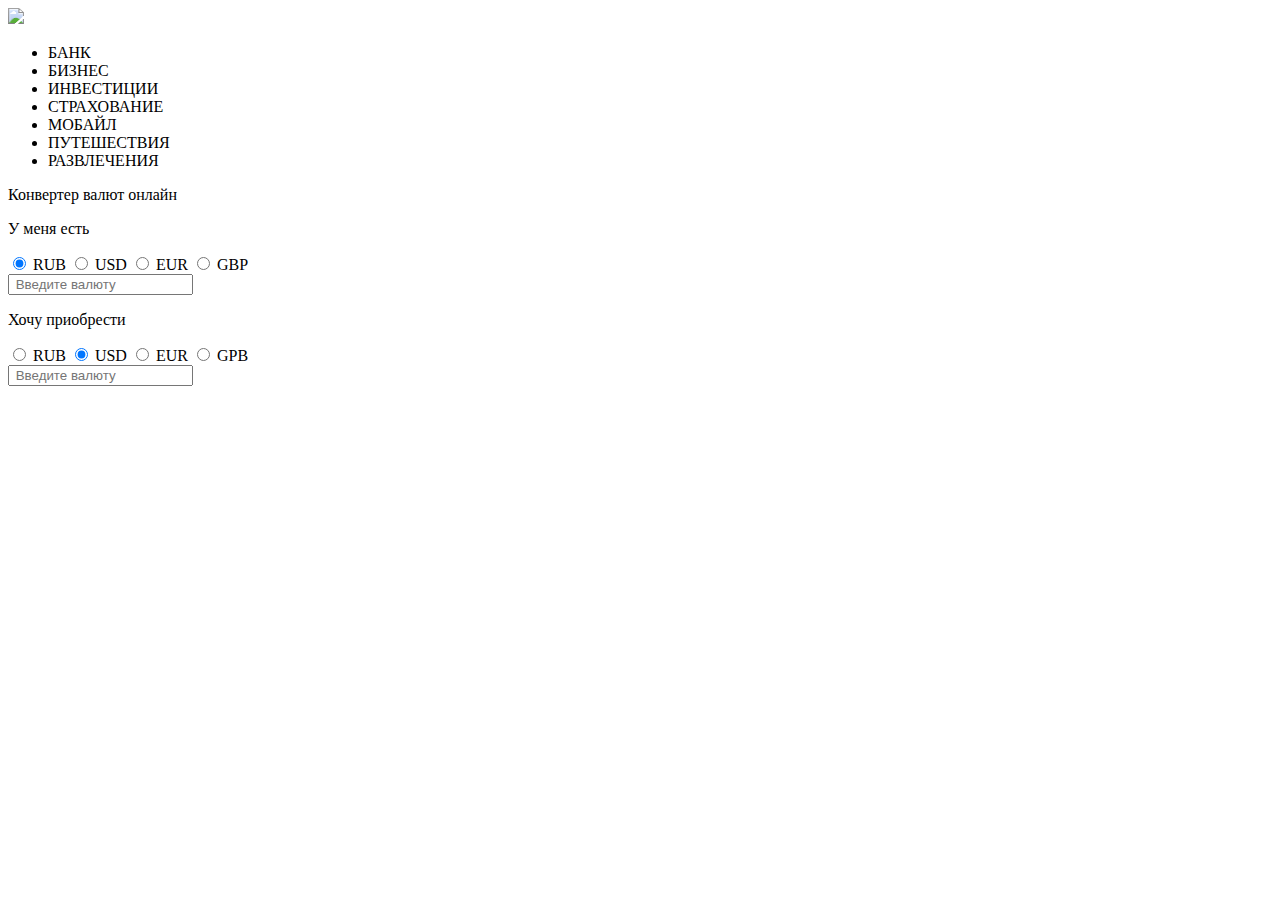
==== JsConvert/Converter-1/src/index.html @ 72777bee "Add files via upload" ====
<!DOCTYPE html>
<html lang="en">
<head>
    <meta charset="UTF-8">
    <meta http-equiv="X-UA-Compatible" content="IE=edge">
    <meta name="viewport" content="width=device-width, initial-scale=1.0">
    <link href="/src/styles.css" rel="stylesheet" type="text/css">
    <title>Document</title>
</head>
<body>
    <div class="navbar__color">
        <div class="container">
           <div class="navbar">
                <div class="navbar__logo">
                    <img src="/src/img/logo.png">
                </div>
                <div class="navbar__ul">
                    <ul >
                        <li>БАНК</li>
                        <li>БИЗНЕС</li>
                        <li>ИНВЕСТИЦИИ</li>
                        <li>СТРАХОВАНИЕ</li>
                        <li>МОБАЙЛ</li>
                        <li>ПУТЕШЕСТВИЯ</li>
                        <li>РАЗВЛЕЧЕНИЯ</li>
                    </ul>
                 </div>
            </div>
        </div>
    </div>

    <div class="container">
        <div  class="main__text">
            <p>Конвертер валют онлайн</p>
        </div>
        <div class="left">
            <p class="text">У меня есть </p>
            <div class="button__block">
                <input type="radio" id="RUB" value="RUB" class="left1" name="fromleft" checked="checked">
                <label for="RUB">RUB</label>
                <input type="radio" id="USD" value="USD" class="left1" name="fromleft" >
                <label for="USD">USD</label>
                <input type="radio" id="EUR" value="EUR" class="left1" name="fromleft">
                <label for="EUR">EUR</label>
                <input type="radio" id="GBP" value="GBP" class="left1" name="fromleft">
                <label for="GBP">GBP</label>
            </div>
            <div class="input__space">
                <input type="number" class="inputFrom" id="currency__input" name="input1" placeholder=" Введите валюту" required
                    minlength="1" maxlength="16">
                    <p class="p__text" id="legend"></p>
            </div>
        </div>   
 
        <div class="right">
            <p class="text">Хочу приобрести</p>
            <div class="button__block">
                <input type="radio" id="RUB2" value="RUB" class="right1" name="toright">
                <label for="RUB2">RUB</label>
                <input type="radio" id="USD2" value="USD" class="right1" name="toright"  checked="checked">
                <label for="USD2">USD</label>
                <input type="radio" id="EUR2" value="EUR" class="right1" name="toright">
                <label for="EUR2">EUR</label>
                <input type="radio" id="GBP2" value="GBP" class="right1" name="toright">
                <label for="GBP2">GPB</label>
            </div>
            <div class="input__space">
                <input type="number" class="inputTo" id="currency__input" name="input1" placeholder=" Введите валюту" required
                    minlength="1" maxlength="16">
                <p class="p__text" id="legend2"></p>
            </div>
        </div>
    </div>
<script src="index.mjs" type="module"></script>
</body>
</html>
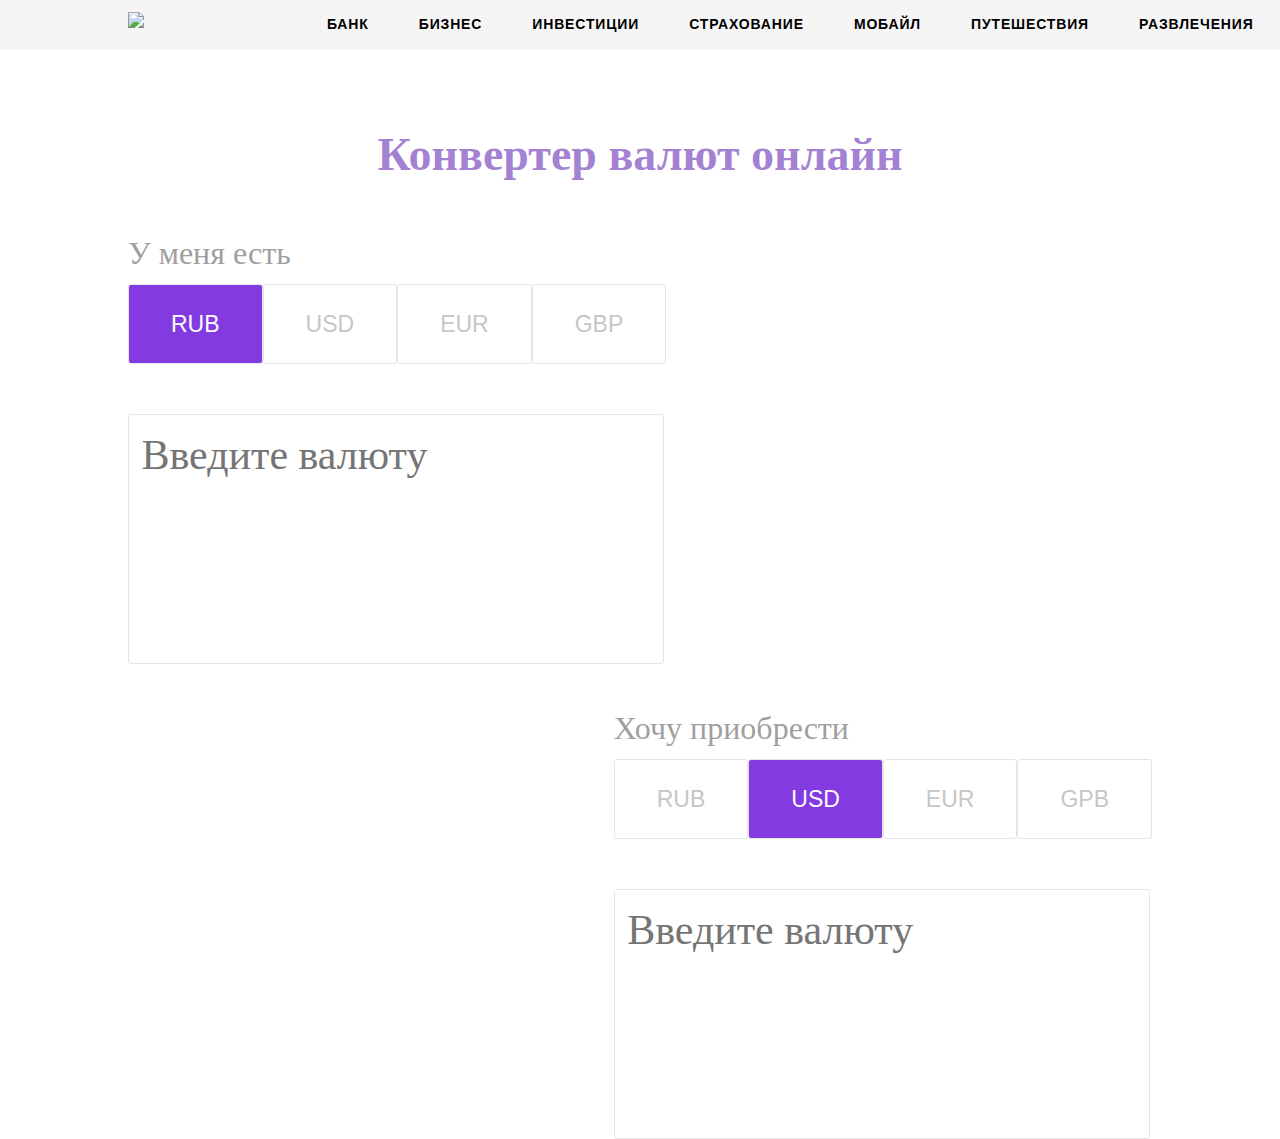
==== commit 870a327b: "1" ====
--- a/JsConvert/Converter-1/src/index.html
+++ b/JsConvert/Converter-1/src/index.html
@@ -4,7 +4,7 @@
     <meta charset="UTF-8">
     <meta http-equiv="X-UA-Compatible" content="IE=edge">
     <meta name="viewport" content="width=device-width, initial-scale=1.0">
-    <link href="/src/styles.css" rel="stylesheet" type="text/css">
+    <link href="/JsConvert/Converter-1/src/styles.css" rel="stylesheet" type="text/css">
     <title>Document</title>
 </head>
 <body>
--- a/JsConvert/Converter-1/src/styles.css
+++ b/JsConvert/Converter-1/src/styles.css
@@ -0,0 +1,190 @@
+/* Указываем box sizing */
+*,
+*::before,
+*::after {
+  box-sizing: border-box;
+}
+
+/* Убираем внутренние отступы */
+ul[class],
+ol[class] {
+  padding: 0;
+}
+
+/* Убираем внешние отступы */
+body,
+h1,
+h2,
+h3,
+h4,
+p,
+ul[class],
+ol[class],
+li,
+figure,
+figcaption,
+blockquote,
+dl,
+dd {
+  margin: 0;
+}
+
+/* Выставляем основные настройки по-умолчанию для body */
+body {
+  min-height: 100vh;
+  scroll-behavior: smooth;
+  text-rendering: optimizeSpeed;
+  line-height: 1.5;
+}
+
+/* Удаляем стандартную стилизацию для всех ul и il, у которых есть атрибут class*/
+ul[class],
+ol[class] {
+  list-style: none;
+}
+
+/* Элементы a, у которых нет класса, сбрасываем до дефолтных стилей */
+a:not([class]) {
+  text-decoration-skip-ink: auto;
+}
+
+/* Упрощаем работу с изображениями */
+img {
+  max-width: 100%;
+  display: block;
+}
+
+/* Указываем понятную периодичность в потоке данных у article*/
+article > * + * {
+  margin-top: 1em;
+}
+
+/* Наследуем шрифты для инпутов и кнопок */
+input,
+button,
+textarea,
+select {
+  font: inherit;
+}
+@import url('https://fonts.googleapis.com/css2?family=Plus+Jakarta+Sans:wght@200&family=Roboto+Slab:wght@100&family=Roboto:wght@400;500&display=swap');
+.container {
+    width: 80%;
+    margin: 0 auto;
+}
+
+.navbar__color {
+    min-height: 50px;
+    width: 100%;
+    background-color: #F5F5F6;
+}
+.navbar{
+    display: flex;
+    font-family:'Lucida Sans', sans-serif;
+    font-style: normal;
+    font-weight: 630;
+    font-size: 14px;
+    line-height: 13px;
+    letter-spacing: 0.06em;
+}
+.navbar__logo {
+    padding-top: 12px;
+    width: 89px;
+}
+.navbar__ul{
+    margin-left: 70px;
+}
+.navbar ul {
+    display: flex;
+    justify-content: space-between;
+}
+.navbar li{
+    margin-right: 8%;
+    list-style-type: none;
+    margin-top: 4px;
+}
+.main__text{
+    display: flex;
+    color: #4a04a580;
+    justify-content: center;
+    align-items: center;
+    font-family:'Times New Roman';
+    font-style: normal;
+    font-weight: 600;
+    font-size: 46px;
+    padding-top: 70px;
+    width: 100%;
+}
+input[type="radio"]{
+    display: none;
+
+}
+label{
+    color: #C6C6C6;
+    font-family:Verdana, Geneva, Tahoma, sans-serif;
+    font-weight: 400;
+    font-size: 23px;
+    line-height: 14px;
+    border: 1px solid #E5E5E5;
+    box-sizing: border-box;
+    border-radius: 3px;
+    cursor: pointer;
+    padding: 32px 42px 32px 42px;
+
+}
+
+.left{
+    padding-top: 40px;
+    float: left;
+}
+.right{
+  padding-top: 40px;
+    float: right;
+}
+.button__block{
+    display: flex;
+    width: 50%;
+    margin: 0px;
+    padding: 0px;
+}
+
+input[type=radio]:checked + label {
+    background-color:#833AE0;
+    color:rgb(252, 252, 252) ;
+}
+.input__space{
+    margin-top: 50px;
+    min-height: 250px;
+    width: 536px;
+    border: 1px solid #E5E5E5;
+    box-sizing: border-box;
+    border-radius: 3px;
+}
+input[type=number]{
+    border: none;
+    height: 80px;
+    font-size: 42px;
+} 
+input[type=number]:focus{
+    border: none;
+    font-size: 43px;
+}
+.text{
+  color: #9F9F9F;
+  font-weight: 400;
+  font-size: 32px;
+  margin-bottom: 7px; 
+}
+
+.curency-Right{
+  margin-top: 100px;
+  min-height: 30px;
+  min-width: 100px;
+}
+.p__text{
+  display: flex;
+  justify-content:start;
+  padding-top:26% ;
+  font-family: 'Franklin Gothic Medium', 'Arial Narrow', Arial, sans-serif;
+  font-size: 23px;
+  margin: 7px;
+}